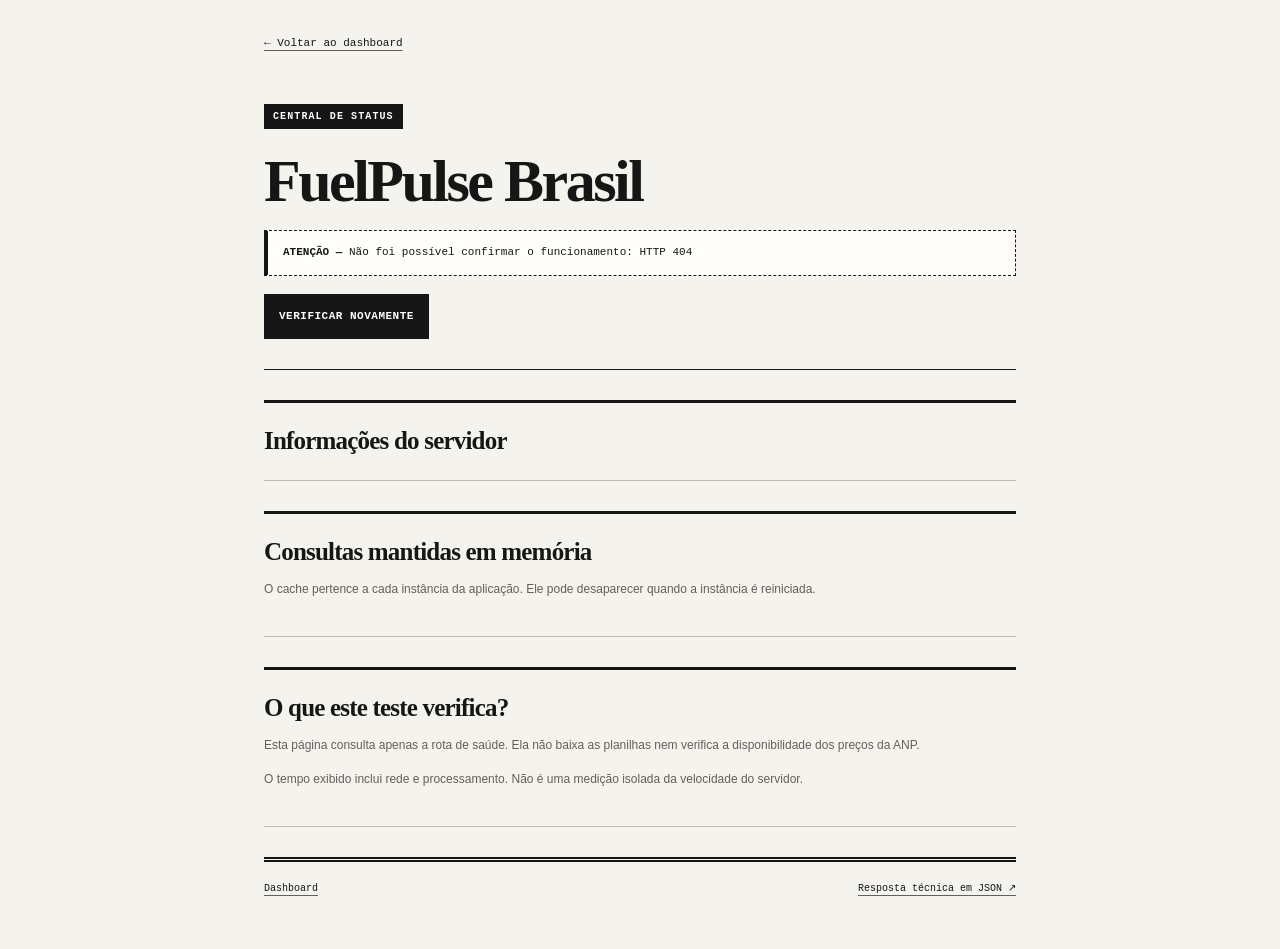
==== templates/status.html @ 07701699 "update" ====
<!DOCTYPE html>
<html lang="pt-BR">
<head>
  <meta charset="UTF-8">
  <meta name="viewport" content="width=device-width, initial-scale=1">
  <meta name="theme-color" content="#eaf4ff">
  <title>Status — FuelPulse Brasil</title>

  <link rel="stylesheet" href="/public/css/style.css">
  <script src="/public/js/status.js" defer></script>
</head>

<body>
<main class="pagina-status">
  <p><a href="/">← Voltar ao dashboard</a></p>

  <section class="hero">
    <div class="etiqueta">CENTRAL DE STATUS</div>
    <h1>FuelPulse Brasil</h1>

    <div class="status" id="situacao" role="status">
      Verificando aplicação...
    </div>

    <button class="acao" id="verificar" type="button">
      Verificar novamente
    </button>
  </section>

  <section class="painel">
    <h2>Informações do servidor</h2>
    <div id="informacoes"></div>
  </section>

  <section class="painel">
    <h2>Consultas mantidas em memória</h2>
    <div id="fontes"></div>
    <p class="nota">
      O cache pertence a cada instância da aplicação.
      Ele pode desaparecer quando a instância é reiniciada.
    </p>
  </section>

  <section class="painel nota">
    <h2>O que este teste verifica?</h2>
    <p>
      Esta página consulta apenas a rota de saúde.
      Ela não baixa as planilhas nem verifica a disponibilidade
      dos preços da ANP.
    </p>
    <p>
      O tempo exibido inclui rede e processamento.
      Não é uma medição isolada da velocidade do servidor.
    </p>
  </section>

  <footer>
    <a href="/">Dashboard</a>
    <a href="/api/saude">Resposta técnica em JSON ↗</a>
  </footer>
</main>
</body>
</html>
---- public/css/style.css ----
/* FuelPulse — edição editorial em preto e branco */

:root {
  color-scheme: light;

  --papel: #f5f3ed;
  --branco: #fffefa;
  --tinta: #161616;
  --cinza: #62605b;
  --linha: #bdbab1;
  --linha-suave: #dcd8ce;

  --serifa: Georgia, "Times New Roman", Times, serif;
  --texto: Arial, Helvetica, sans-serif;
  --mono: "Courier New", Courier, monospace;
}

* {
  box-sizing: border-box;
}

html {
  background: var(--papel);
}

body {
  margin: 0;
  min-height: 100vh;
  color: var(--tinta);
  background: var(--papel);
  font-family: var(--texto);
  line-height: 1.6;
  -webkit-font-smoothing: antialiased;
}

::selection {
  background: var(--tinta);
  color: var(--branco);
}

a {
  color: inherit;
  text-decoration-color: var(--cinza);
  text-underline-offset: 4px;
  text-decoration-thickness: 1px;
}

a:hover {
  text-decoration-color: var(--tinta);
}

button,
select {
  font: inherit;
}

button {
  cursor: pointer;
}

button,
select,
a {
  -webkit-tap-highlight-color: transparent;
}

/* Cabeçalho do jornal */

header {
  padding: 0 24px;
  background: var(--papel);
}

nav {
  position: relative;
  display: flex;
  flex-direction: column;
  align-items: center;
  justify-content: center;
  gap: 10px;

  max-width: 1160px;
  margin: auto;
  padding: 26px 0 16px;

  border-bottom: 5px double var(--tinta);
  text-align: center;
}

nav::before {
  content: "ECONOMIA  /  ENERGIA  /  DADOS PÚBLICOS";
  color: var(--cinza);
  font-family: var(--mono);
  font-size: 10px;
  line-height: 1.5;
  letter-spacing: 2px;
}

.marca {
  color: var(--tinta);
  font-family: var(--serifa);
  font-size: clamp(40px, 7vw, 70px);
  font-weight: 900;
  line-height: 1;
  letter-spacing: -3px;
  text-decoration: none;
}

.marca span {
  color: inherit;
}

.selo {
  padding: 0;
  border: none;
  border-radius: 0;
  background: transparent;
  color: var(--cinza);
  font-family: var(--mono);
  font-size: 10px;
  line-height: 1.5;
  font-weight: 400;
  letter-spacing: 1.8px;
  text-transform: uppercase;
}

/* Página */

main {
  max-width: 1160px;
  margin: auto;
  padding: 24px;
}

.hero {
  position: relative;
  overflow: hidden;

  margin-bottom: 30px;
  padding: 26px 0 30px;

  border: none;
  border-bottom: 1px solid var(--tinta);
  border-radius: 0;
  background: transparent;
  box-shadow: none;
}

.etiqueta {
  display: inline-block;
  margin-bottom: 7px;
  padding: 5px 9px;

  background: var(--tinta);
  color: var(--branco);

  font-family: var(--mono);
  font-size: 10px;
  line-height: 1.5;
  font-weight: 700;
  letter-spacing: 1.1px;
}

h1 {
  max-width: 950px;
  margin: 15px 0;

  color: var(--tinta);
  font-family: var(--serifa);
  font-size: clamp(38px, 6.5vw, 73px);
  line-height: 1.03;
  font-weight: 700;
  letter-spacing: -2.5px;
}

.hero p {
  max-width: 650px;
  margin: 18px 0 0;

  color: #45433f;
  font-family: var(--serifa);
  font-size: 19px;
  line-height: 1.55;
}

/* Seções editoriais */

.painel {
  position: relative;

  margin-bottom: 30px;
  padding: 24px 0;

  border: none;
  border-top: 3px solid var(--tinta);
  border-bottom: 1px solid var(--linha);
  border-radius: 0;

  background: transparent;
  box-shadow: none;
}

h2 {
  margin: 0;

  color: var(--tinta);
  font-family: var(--serifa);
  font-size: 29px;
  line-height: 1.15;
  font-weight: 700;
  letter-spacing: -.8px;
}

h3 {
  margin: 0;

  color: var(--tinta);
  font-family: var(--serifa);
  font-size: 20px;
  line-height: 1.2;
  font-weight: 700;
  letter-spacing: -.35px;
}

.sub {
  max-width: 700px;
  margin: 10px 0 0;

  color: var(--cinza);
  font-size: 12px;
  line-height: 1.7;
}

.nota {
  color: var(--cinza);
  font-size: 12px;
  line-height: 1.8;
}

.painel.nota h2 {
  color: var(--tinta);
  font-size: 24px;
}

.painel.nota p {
  max-width: 820px;
}

/* Controles */

.controles {
  display: flex;
  flex-wrap: wrap;
  align-items: stretch;
  gap: 10px;

  margin: 22px 0;
}

select,
.acao {
  min-height: 45px;
  max-width: 100%;
  padding: 11px 14px;

  border: 1px solid var(--tinta);
  border-radius: 0;

  background: var(--branco);
  color: var(--tinta);

  font-size: 12px;
  line-height: 1.5;
}

select {
  padding-right: 30px;
}

.acao {
  border-color: var(--tinta);
  background: var(--tinta);
  color: var(--branco);

  font-family: var(--mono);
  font-size: 11px;
  font-weight: 700;
  letter-spacing: .5px;
  text-transform: uppercase;

  transition: background .15s, color .15s;
}

.acao:hover:not(:disabled) {
  background: var(--papel);
  color: var(--tinta);
}

button:disabled {
  opacity: .5;
  cursor: wait;
}

/* Avisos e diagnóstico */

.status {
  margin: 18px 0;
  padding: 12px 15px;

  border: 1px solid var(--linha);
  border-left: 4px solid var(--tinta);
  border-radius: 0;

  background: #eeece5;
  color: #393733;

  font-family: var(--mono);
  font-size: 11px;
  line-height: 1.8;
  overflow-wrap: anywhere;
}

.status.erro {
  border: 1px dashed var(--tinta);
  border-left: 4px solid var(--tinta);
  background: var(--branco);
  color: var(--tinta);
}

.status.erro::before {
  content: "ATENÇÃO — ";
  font-weight: 700;
}

details {
  margin: 18px 0;
  padding: 12px 0;

  border-top: 1px dashed var(--linha);
  border-bottom: 1px dashed var(--linha);

  font-size: 12px;
}

summary {
  cursor: pointer;
  font-family: var(--mono);
  font-size: 11px;
}

pre {
  padding: 12px;
  border: 1px solid var(--linha-suave);
  background: #eeece5;

  font-family: var(--mono);
  font-size: 11px;
  line-height: 1.7;

  white-space: pre-wrap;
  overflow-wrap: anywhere;
}

#arquivo {
  display: inline-block;
  margin-top: 4px;

  font-family: var(--mono);
  font-size: 11px;
}

#arquivo[hidden] {
  display: none;
}

/* Boletins de preços */

.cards {
  display: grid;
  grid-template-columns: repeat(4, minmax(0, 1fr));
  gap: 0;

  margin: 24px 0 18px;
  border-top: 1px solid var(--tinta);
  border-left: 1px solid var(--linha);
}

.card {
  position: relative;
  display: flex;
  flex-direction: column;
  align-items: flex-start;

  min-width: 0;
  min-height: 245px;
  padding: 22px 18px;

  border: none;
  border-right: 1px solid var(--linha);
  border-bottom: 1px solid var(--linha);
  border-radius: 0;

  background: transparent;
  color: var(--tinta);
  text-align: left;
  box-shadow: none;

  transition: background .2s;
  animation: aparecer .35s ease both;
}

.card:hover {
  transform: none;
  background: var(--branco);
  box-shadow: inset 0 3px 0 var(--tinta);
}

.icone {
  display: grid;
  place-items: center;

  width: 28px;
  height: 28px;
  margin-bottom: 16px;

  border: 1px solid var(--tinta);
  border-radius: 0;

  background: transparent;
  color: var(--tinta);

  font-family: var(--serifa);
  font-size: 17px;
  font-weight: 700;
}

.preco {
  margin: 13px 0 0;

  color: var(--tinta);
  font-family: var(--serifa);
  font-size: clamp(29px, 3.4vw, 42px);
  line-height: 1.1;
  font-weight: 700;
  letter-spacing: -1.5px;
  font-variant-numeric: tabular-nums;
}

.unidade {
  margin-top: 6px;

  color: var(--cinza);
  font-family: var(--mono);
  font-size: 10px;
  line-height: 1.5;
}

.card-nota {
  width: 100%;
  margin-top: auto;
  padding-top: 18px;

  border: none;

  color: var(--cinza);
  font-family: var(--mono);
  font-size: 9px;
  line-height: 1.6;
}

.card:hover .card-nota {
  color: var(--tinta);
}

/* Tabela de indicadores */

.tabela {
  margin-top: 24px;
  overflow-x: auto;
  border-top: 2px solid var(--tinta);
}

table {
  width: 100%;
  border-collapse: collapse;

  background: transparent;
  color: var(--tinta);
  font-size: 12px;
}

th,
td {
  padding: 13px 11px;

  border-bottom: 1px solid var(--linha-suave);

  text-align: left;
  white-space: nowrap;
}

th {
  border-bottom: 1px solid var(--tinta);

  background: transparent;
  color: var(--tinta);

  font-family: var(--mono);
  font-size: 10px;
  line-height: 1.5;
  font-weight: 700;
  letter-spacing: .5px;
  text-transform: uppercase;
}

td {
  font-variant-numeric: tabular-nums;
}

td:first-child {
  font-weight: 600;
}

tbody tr:hover {
  background: #eeece5;
}

tr.selecionado {
  background: #e5e2d9;
}

tr.selecionado td:first-child {
  box-shadow: inset 3px 0 0 var(--tinta);
}

/* Janela de detalhes */

dialog {
  width: min(500px, calc(100% - 30px));
  max-height: calc(100dvh - 40px);
  padding: 26px;

  border: 1px solid var(--tinta);
  border-top: 5px double var(--tinta);
  border-radius: 0;

  background: var(--papel);
  color: var(--tinta);

  box-shadow: 12px 12px 0 #0000001a;
}

dialog::backdrop {
  background: #00000085;
  backdrop-filter: blur(2px);
}

.modal-top {
  display: flex;
  align-items: flex-start;
  justify-content: space-between;
  gap: 15px;

  padding-bottom: 18px;
  border-bottom: 1px solid var(--tinta);
}

.modal-top h2 {
  font-size: 30px;
}

.fechar {
  display: grid;
  place-items: center;
  flex-shrink: 0;

  width: 38px;
  height: 38px;
  padding: 0;

  border: 1px solid var(--tinta);
  border-radius: 0;

  background: transparent;
  color: var(--tinta);

  font-size: 17px;
}

.fechar:hover {
  background: var(--tinta);
  color: var(--branco);
}

.linha {
  display: flex;
  align-items: baseline;
  justify-content: space-between;
  gap: 18px;

  padding: 14px 0;
  border-bottom: 1px solid var(--linha-suave);

  font-size: 12px;
}

.linha span:first-child {
  color: var(--cinza);
}

.linha span:last-child {
  max-width: 65%;
  color: var(--tinta);
  text-align: right;
  overflow-wrap: anywhere;
  font-variant-numeric: tabular-nums;
}

/* Página de status */

.pagina-status {
  max-width: 800px;
}

.pagina-status > p:first-child {
  margin-bottom: 28px;

  font-family: var(--mono);
  font-size: 11px;
}

.pagina-status .hero {
  padding-top: 20px;
}

.pagina-status .hero h1 {
  font-size: clamp(38px, 7vw, 60px);
}

.pagina-status .painel h2 {
  font-size: 25px;
}

/* Rodapé */

footer {
  display: flex;
  flex-wrap: wrap;
  justify-content: space-between;
  gap: 12px;

  padding: 18px 0 28px;
  border-top: 5px double var(--tinta);

  color: var(--cinza);
  font-family: var(--mono);
  font-size: 10px;
  line-height: 1.7;
}

footer a {
  color: var(--tinta);
}

/* Acessibilidade */

.sr-only {
  position: absolute;
  width: 1px;
  height: 1px;
  padding: 0;
  overflow: hidden;
  clip: rect(0, 0, 0, 0);
  white-space: nowrap;
  border: 0;
}

button:focus-visible,
select:focus-visible,
a:focus-visible,
summary:focus-visible {
  outline: 2px solid var(--tinta);
  outline-offset: 4px;
}

/* Movimento discreto */

@keyframes aparecer {
  from {
    opacity: 0;
    transform: translateY(7px);
  }

  to {
    opacity: 1;
    transform: translateY(0);
  }
}

/* Tablets */

@media (max-width: 900px) {
  .cards {
    grid-template-columns: repeat(2, minmax(0, 1fr));
  }

  .card {
    min-height: 235px;
  }

  .preco {
    font-size: 39px;
  }
}

/* Celulares */

@media (max-width: 540px) {
  header {
    padding: 0 16px;
  }

  nav {
    gap: 10px;
    padding-top: 22px;
  }

  nav::before {
    font-size: 8px;
    letter-spacing: 1.2px;
  }

  .marca {
    font-size: 47px;
    letter-spacing: -2.5px;
  }

  .selo {
    font-size: 9px;
    letter-spacing: 1.1px;
  }

  main {
    padding: 18px 16px;
  }

  .hero {
    margin-bottom: 24px;
    padding: 19px 0 24px;
  }

  .etiqueta {
    font-size: 8px;
    letter-spacing: .8px;
  }

  h1 {
    font-size: 40px;
    letter-spacing: -1.6px;
  }

  .hero p {
    font-size: 17px;
  }

  .painel {
    margin-bottom: 24px;
    padding: 20px 0;
  }

  h2 {
    font-size: 27px;
  }

  .controles {
    gap: 9px;
  }

  .controles select {
    width: 100%;
  }

  .acao {
    min-height: 44px;
  }

  .card {
    min-height: 225px;
    padding: 17px 12px;
  }

  .card h3 {
    font-size: 19px;
  }

  .preco {
    font-size: 34px;
  }

  .card-nota {
    font-size: 8px;
  }

  .status {
    padding: 11px 12px;
    font-size: 10px;
  }

  th,
  td {
    padding: 12px 9px;
  }

  dialog {
    padding: 20px;
    box-shadow: 7px 7px 0 #0000001a;
  }

  .modal-top h2 {
    font-size: 27px;
  }

  .linha {
    gap: 12px;
    font-size: 11px;
  }

  footer {
    font-size: 9px;
  }
}

@media (max-width: 340px) {
  h1 {
    font-size: 34px;
  }

  .marca {
    font-size: 40px;
  }

  .cards {
    grid-template-columns: 1fr;
  }

  .card {
    min-height: 210px;
  }
}

/* Preferência por menos animação */

@media (prefers-reduced-motion: reduce) {
  *,
  *::before,
  *::after {
    animation: none !important;
    transition: none !important;
  }
}

/* Impressão */

@media print {
  body,
  header,
  .hero,
  .painel,
  .card {
    background: white;
    color: black;
  }

  .controles,
  .fechar,
  dialog,
  footer,
  #diagnostico {
    display: none !important;
  }

  main {
    max-width: none;
    padding: 0;
  }

  .card,
  tr {
    break-inside: avoid;
  }

  .tabela {
    overflow: visible;
  }
}
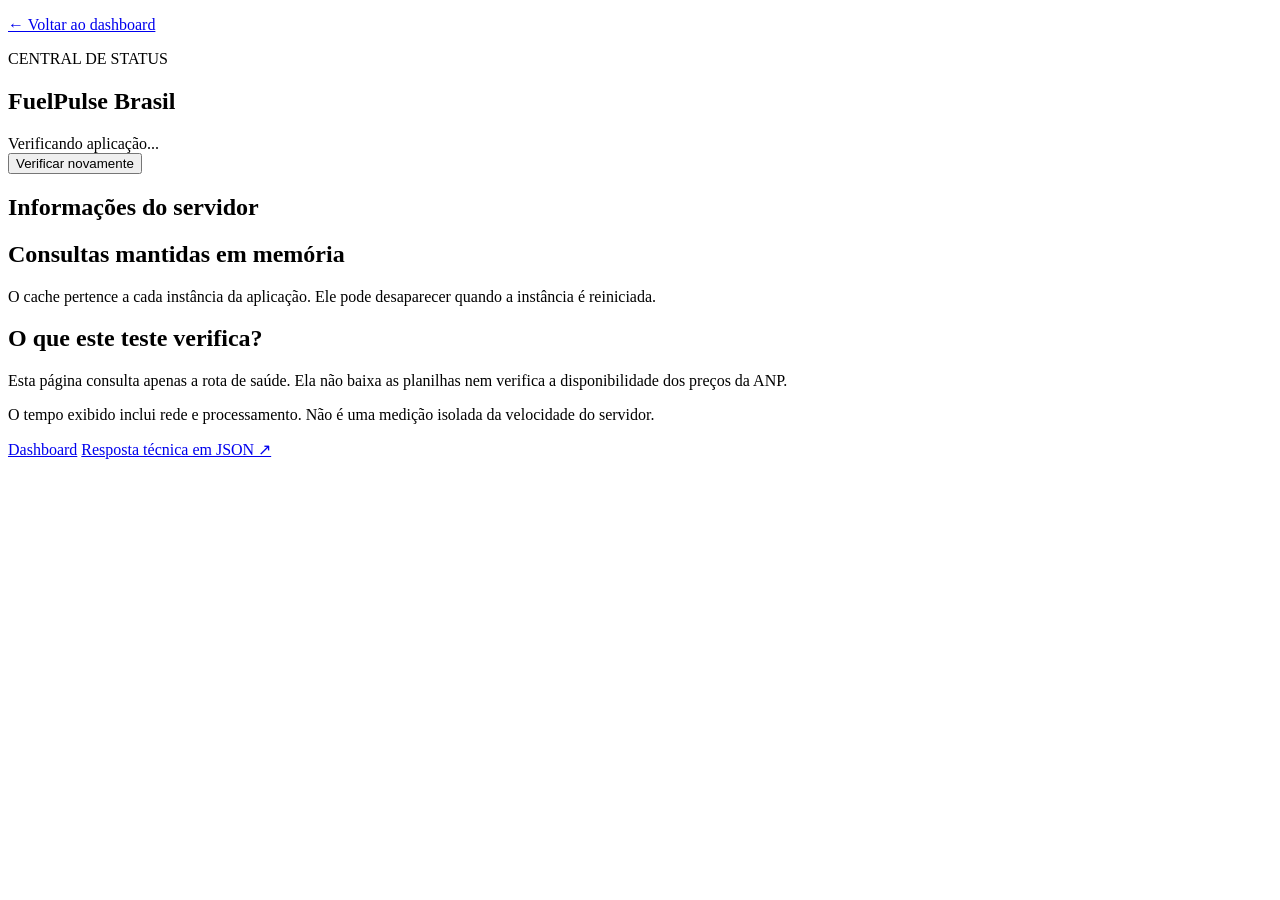
==== commit 4ac059a8: "update" ====
--- a/templates/status.html
+++ b/templates/status.html
@@ -6,8 +6,8 @@
   <meta name="theme-color" content="#eaf4ff">
   <title>Status — FuelPulse Brasil</title>
 
-  <link rel="stylesheet" href="/public/css/style.css">
-  <script src="/public/js/status.js" defer></script>
+  <link rel="stylesheet" href="/css/style.css?v=3">
+  <script src="/js/status.js?v=3" defer></script>
 </head>
 
 <body>
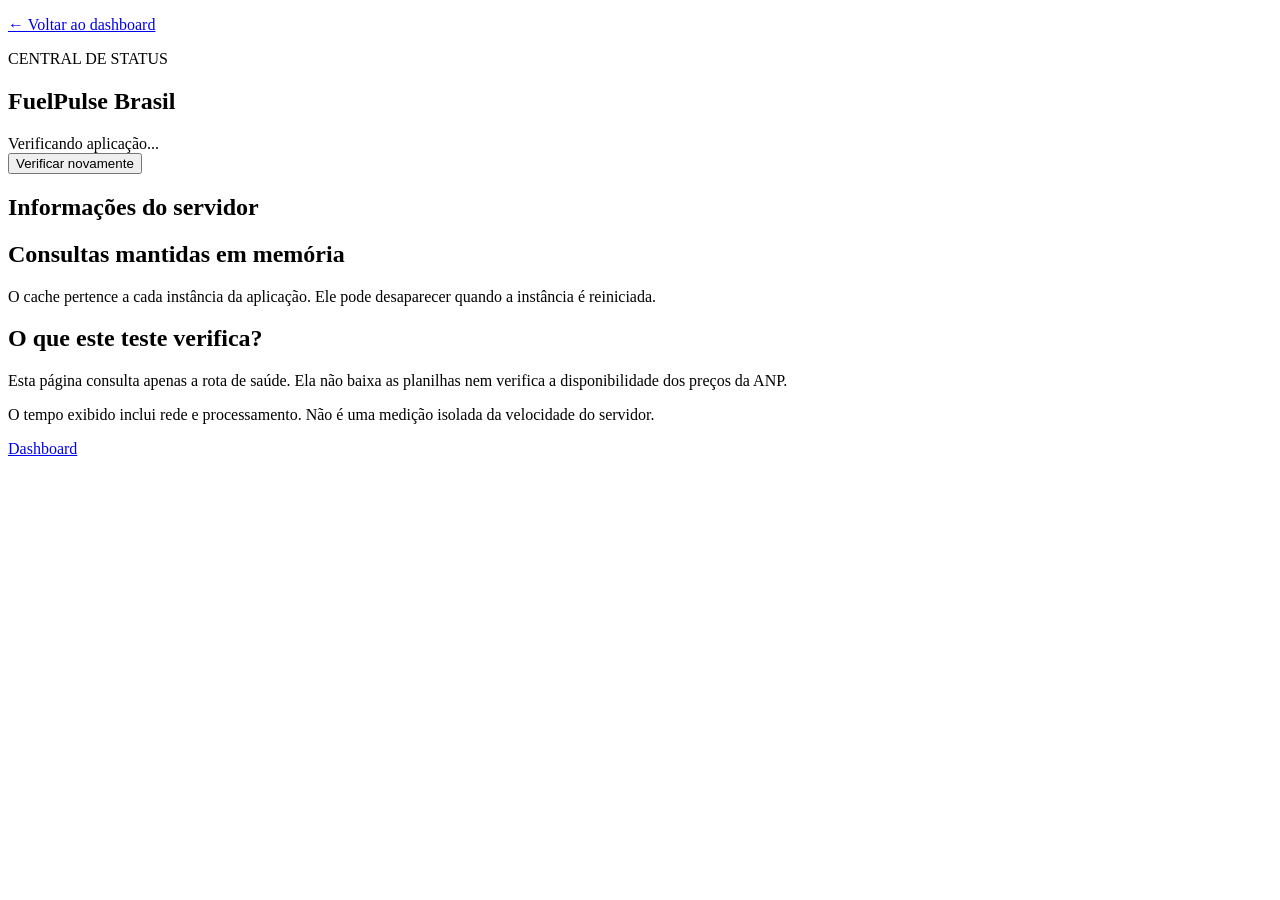
==== commit 06c32481: "update status.html" ====
--- a/templates/status.html
+++ b/templates/status.html
@@ -56,7 +56,7 @@
 
   <footer>
     <a href="/">Dashboard</a>
-    <a href="/api/saude">Resposta técnica em JSON ↗</a>
+    
   </footer>
 </main>
 </body>
